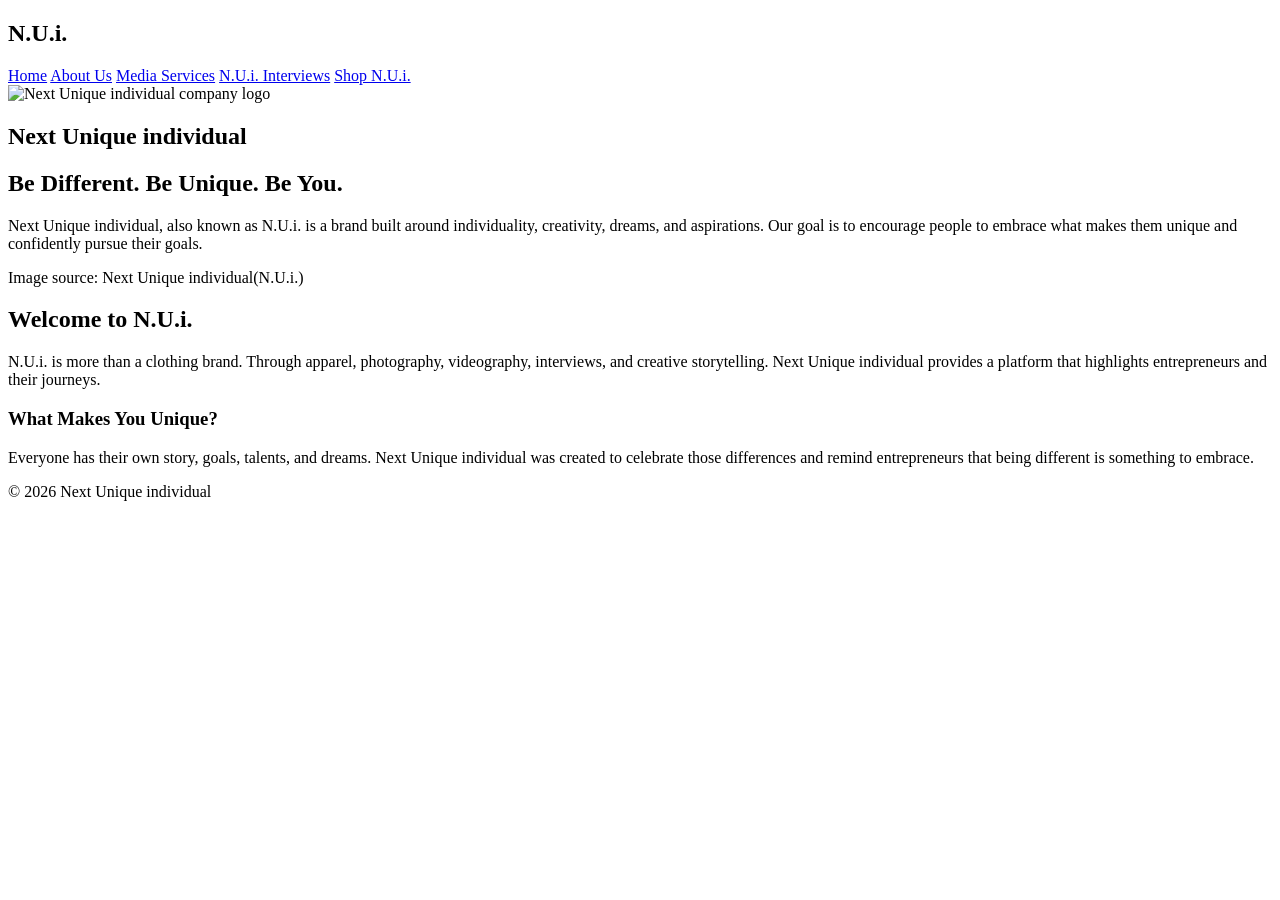
==== index.html @ 06eb26cf "Added index.html" ====
<!doctype html>
<html>
  <!-- Head section with page title and stylesheet -->
  <head>
    <title>Next Unique individual | Home</title>
    <link rel="stylesheet" href="style.css" />
  </head>

  <body>
    <!-- Header with N.U.i. brand name and website navigation -->
    <header>
      <div class="nav-container">
        <h2 class="brand-name">N.U.i.</h2>

        <!-- Navigation links to each page of the N.U.i. website -->
        <nav>
          <a href="index.html">Home</a>
          <a href="about.html">About Us</a>
          <a href="media.html">Media Services</a>
          <a href="interviews.html">N.U.i. Interviews</a>
          <a href="apparel.html">Shop N.U.i.</a>
        </nav>
      </div>
    </header>

    <!-- Main content for the N.U.i. home page -->
    <main>
      <!-- Introduction section with N.U.i. logo and brand message -->
      <section class="intro">
        <img
          class="logo"
          src="nui-logo.jpg"
          alt="Next Unique individual company logo"
        />

        <div class="intro-text">
          <h1>Next Unique individual</h1>

          <h2>Be Different. Be Unique. Be You.</h2>

          <p>
            Next Unique individual, also known as N.U.i. is a brand built around
            individuality, creativity, dreams, and aspirations. Our goal is to
            encourage people to embrace what makes them unique and confidently
            pursue their goals.
          </p>
        </div>
      </section>

      <!-- Image source citation for the N.U.i. logo -->
      <p class="citation">Image source: Next Unique individual(N.U.i.)</p>

      <!-- Welcome section explaining the purpose of N.U.i. -->
      <section class="welcome">
        <h2>Welcome to N.U.i.</h2>

        <p>
          N.U.i. is more than a clothing brand. Through apparel, photography,
          videography, interviews, and creative storytelling. Next Unique
          individual provides a platform that highlights entrepreneurs and their
          journeys.
        </p>

        <h3>What Makes You Unique?</h3>

        <p>
          Everyone has their own story, goals, talents, and dreams. Next Unique
          individual was created to celebrate those differences and remind
          entrepreneurs that being different is something to embrace.
        </p>
      </section>
    </main>

    <!-- Footer with N.U.i. copyright information -->
    <footer>
      <p>&copy; 2026 Next Unique individual</p>
    </footer>
  </body>
</html>
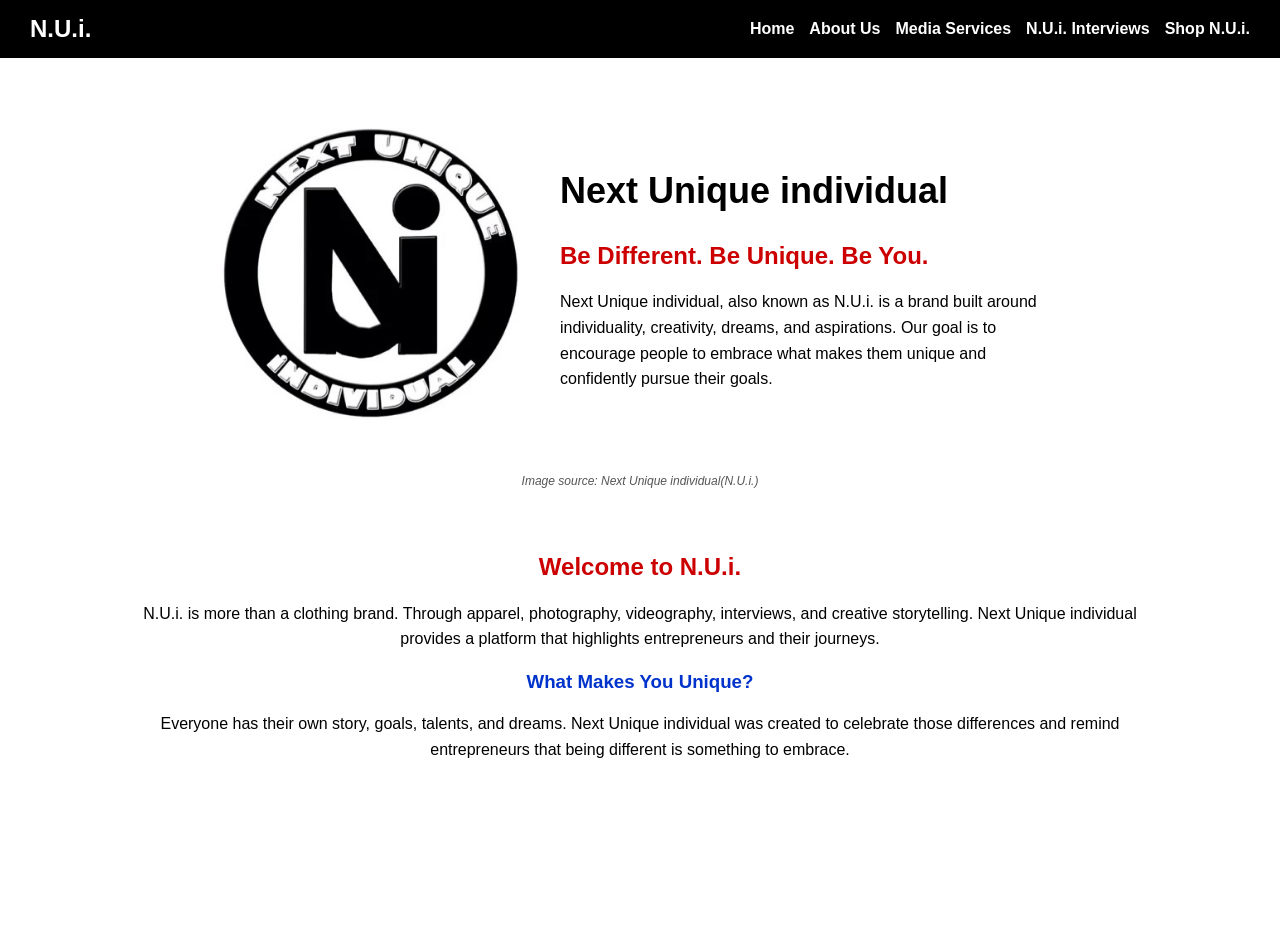
==== commit 44918dd2: "Revised images establishing images folder as src" ====
--- a/index.html
+++ b/index.html
@@ -29,7 +29,7 @@
       <section class="intro">
         <img
           class="logo"
-          src="nui-logo.jpg"
+          src="images/nui-logo.jpg"
           alt="Next Unique individual company logo"
         />
 
--- a/style.css
+++ b/style.css
@@ -0,0 +1,450 @@
+/* General page styling*/
+
+body {
+  margin: 0;
+  font-family: Ariel, sans-serif;
+  background-color: white;
+  color: black;
+}
+
+/*Navigation*/
+
+header {
+  background-color: black;
+  color: white;
+  padding: 15px 30px;
+}
+
+.nav-container {
+  display: flex;
+  justify-content: space-between;
+  align-items: center;
+}
+
+.brand-name {
+  margin: 0;
+  color: white;
+}
+
+nav {
+  display: flex;
+  gap: 15px;
+}
+
+nav a {
+  color: white;
+  text-decoration: none;
+  font-weight: bold;
+}
+
+nav a:hover {
+  color: red;
+}
+
+/*Main Content*/
+
+main {
+  max-width: 1100px;
+  margin: auto;
+  padding: 30px;
+}
+
+h1 {
+  color: black;
+  font-size: 36px;
+}
+
+h2 {
+  color: #cc0000;
+}
+
+h3 {
+  color: #0033cc;
+}
+
+p {
+  line-height: 1.6;
+}
+
+/*Home page*/
+
+.intro {
+  display: flex;
+  align-items: center;
+  justify-content: center;
+  gap: 40px;
+  padding: 40px 0;
+}
+
+.logo {
+  width: 300px;
+  max-width: 100%;
+}
+
+.intro-text {
+  max-width: 500px;
+}
+
+.welcome {
+  text-align: center;
+  padding: 30px;
+}
+
+/*About page*/
+
+.about-section {
+  text-align: center;
+  margin-bottom: 40px;
+}
+
+.list-section {
+  display: flex;
+  flex-wrap: wrap;
+  justify-content: center;
+  gap: 30px;
+}
+
+.list-box {
+  width: 400px;
+  padding: 20px;
+  border: 2px solid black;
+  border-radius: 10px;
+}
+
+.list-box li {
+  margin-bottom: 10px;
+}
+
+.mission-section {
+  text-align: center;
+  margin-top: 40px;
+  padding: 25px;
+  background-color: #eeeeee;
+}
+
+/*Apparel page*/
+
+.apparel-intro {
+  text-align: center;
+  margin-bottom: 40px;
+}
+
+.products {
+  display: flex;
+  flex-wrap: wrap;
+  justify-content: center;
+  gap: 25px;
+}
+
+.product-card {
+  width: 400px;
+  border: 2px solid black;
+  padding: 15px;
+  text-align: center;
+  border-radius: 10px;
+}
+
+.product-card img {
+  width: 100%;
+  height: auto;
+  border-radius: 8px;
+}
+
+/*Media Services page*/
+.media-intro {
+  text-align: center;
+  margin-bottom: 40px;
+}
+
+.capture-section {
+  background-color: #eeeeee;
+  padding: 30px;
+  border-radius: 10px;
+  margin-bottom: 40px;
+}
+
+.capture-section h2 {
+  text-align: center;
+}
+
+.capture-section p {
+  text-align: center;
+}
+
+.capture-list {
+  display: flex;
+  justify-content: center;
+  gap: 60px;
+}
+
+.capture-list ul {
+  width: 300px;
+}
+
+.capture-list li {
+  margin-bottom: 10px;
+}
+
+.services-section {
+  text-align: center;
+  margin-bottom: 40px;
+}
+
+.package-container {
+  display: flex;
+  flex-wrap: wrap;
+  justify-content: center;
+  gap: 25px;
+}
+
+.package-card {
+  width: 280px;
+  border: 2px solid black;
+  padding: 20px;
+  border-radius: 10px;
+  text-align: center;
+}
+
+.package-card h2 {
+  color: #cc0000;
+}
+
+.package-card h3 {
+  color: #0033cc;
+}
+
+.booking-section {
+  text-align: center;
+  margin-top: 40px;
+  margin-bottom: 40px;
+}
+
+.booking-container {
+  display: flex;
+  justify-content: center;
+  gap: 25px;
+}
+
+.booking-box {
+  width: 280px;
+  padding: 20px;
+  background-color: #eeeeee;
+  border-radius: 10px;
+  text-align: center;
+}
+
+.booking-box h3 {
+  color: #0033cc;
+}
+
+.add-ons-section {
+  text-align: center;
+  margin-top: 40px;
+  margin-bottom: 40px;
+  padding: 30px;
+  background-color: #eeeeee;
+  border-radius: 10px;
+}
+
+.add-ons-list {
+  display: flex;
+  justify-content: center;
+}
+
+.add-ons-list ul {
+  text-align: left;
+}
+
+.add-ons-list li {
+  margin-bottom: 10px;
+}
+
+.contact-section {
+  text-align: center;
+  margin-top: 40px;
+  padding: 30px;
+  background-color: black;
+  color: white;
+  border-radius: 10px;
+}
+
+.contact-section h2 {
+  color: red;
+}
+
+.contact-section h3 {
+  color: white;
+}
+
+.contact-container {
+  display: flex;
+  justify-content: center;
+  gap: 25px;
+  margin: 25px;
+}
+
+.contact-box {
+  width: 300px;
+  padding: 15px;
+  border: 2px solid white;
+  border-radius: 10px;
+}
+
+.contact-box h3 {
+  color: #0033cc;
+}
+
+.portfolio-section {
+  text-align: center;
+  margin-bottom: 40px;
+}
+
+.portfolio-container {
+  display: flex;
+  flex-wrap: wrap;
+  justify-content: center;
+  gap: 20px;
+}
+
+.portfolio-container img {
+  width: 300px;
+  height: 300px;
+  object-fit: cover;
+  border-radius: 10px;
+}
+
+.top-photo {
+  object-position: top;
+}
+
+/*Image citations*/
+
+.citation {
+  font-size: 12px;
+  font-style: italic;
+  color: #555555;
+  text-align: center;
+}
+
+/*Footer*/
+
+footer {
+  background-color: white;
+  color: white;
+  text-align: center;
+  padding: 15px;
+  margin-top: 40px;
+}
+
+footer p {
+  margin: 0;
+}
+
+/*N.U.i. Interviews page*/
+.interviews-intro {
+  text-align: center;
+  margin-bottom: 40px;
+}
+
+.interview-types {
+  background-color: #eeeeee;
+  padding: 30px;
+  border-radius: 10px;
+  margin-bottom: 40px;
+}
+
+.interview-types h2 {
+  text-align: center;
+}
+
+.interview-types p {
+  text-align: center;
+}
+
+.interview-list {
+  display: flex;
+  justify-content: center;
+}
+
+.interview-list li {
+  margin-bottom: 10px;
+}
+
+.past-interviews {
+  text-align: center;
+  margin-bottom: 40px;
+}
+
+.interview-container {
+  display: flex;
+  justify-content: center;
+  gap: 25px;
+}
+
+.interview-card {
+  width: 280px;
+  border: 2px solid black;
+  padding: 20px;
+  border-radius: 10px;
+  text-align: center;
+}
+
+.youtube-link {
+  margin-top: 30px;
+}
+
+.youtube-link a {
+  background-color: #cc0000;
+  color: white;
+  text-decoration: none;
+  padding: 12px 20px;
+  border-radius: 8px;
+  font-weight: bold;
+}
+
+.share-story {
+  background-color: #eeeeee;
+  padding: 30px;
+  border-radius: 10px;
+  margin-top: 40px;
+  margin-bottom: 40px;
+  text-align: center;
+}
+
+.interview-packages {
+  text-align: center;
+  margin-bottom: 40px;
+}
+
+.interview-package-container {
+  display: flex;
+  justify-content: center;
+  gap: 25px;
+}
+
+.interview-package-card {
+  width: 400px;
+  border: 2px solid black;
+  padding: 20px;
+  border-radius: 10px;
+  margin: 30px;
+  text-align: center;
+}
+
+.interview-contact {
+  background-color: black;
+  color: white;
+  padding: 30px;
+  border-radius: 10px;
+  margin-top: 40px;
+  margin-bottom: 40px;
+  text-align: center;
+}
+
+.interview-contact h2 {
+  color: #cc0000;
+}
+
+.interview-contact h3 {
+  color: #0033cc;
+}
